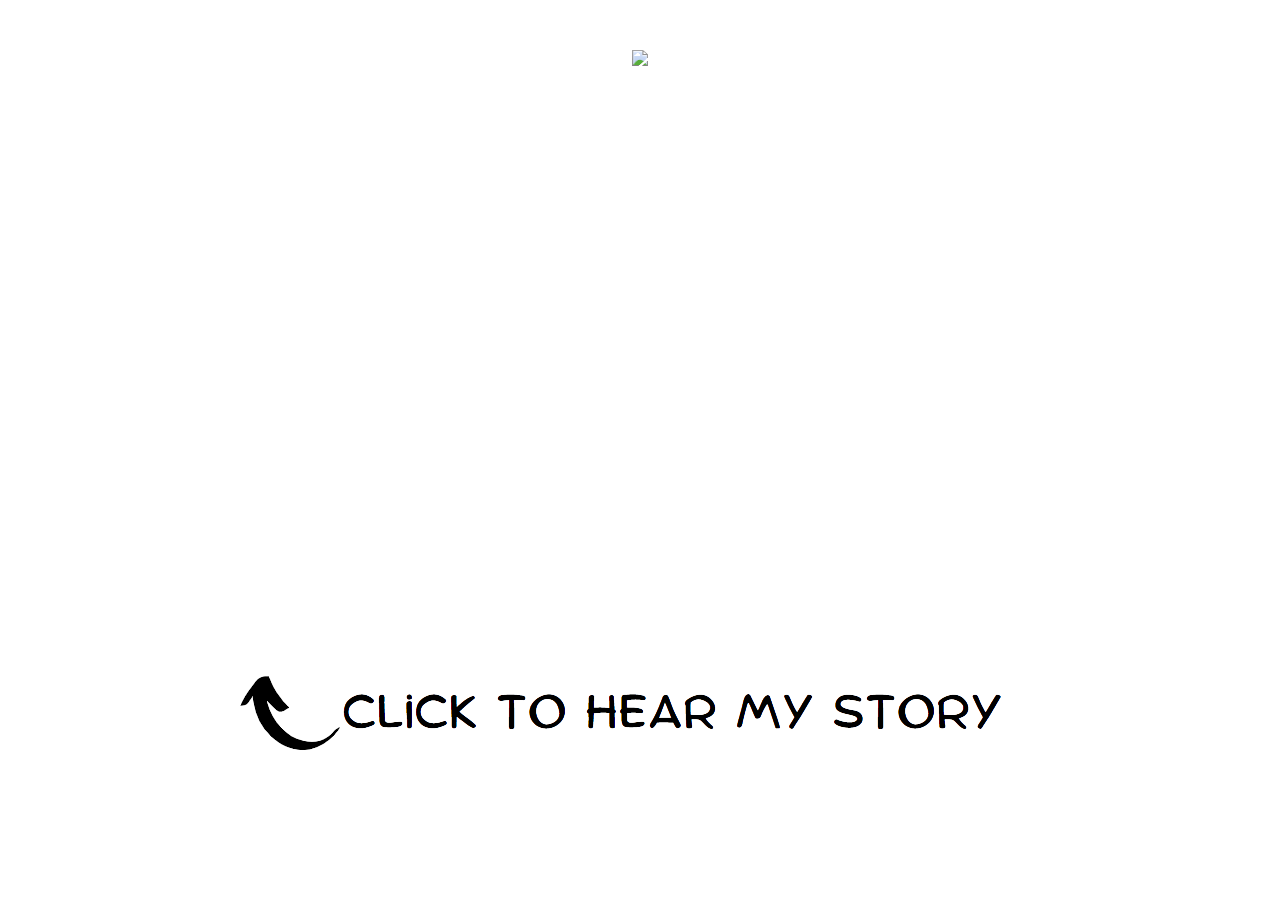
==== index.html @ 8d1a257f "intital" ====
<!DOCTYPE html>
<html lang="en">
<head>
    <meta charset="UTF-8">
    <meta http-equiv="X-UA-Compatible" content="IE=edge">
    <meta name="viewport" content="width=device-width, initial-scale=1.0">
    <title>Video Project</title>
    <link rel="stylesheet" type="text/css" href="styles.css">
</head>
<body id="indexBody">
  <div id="titleContainer"><img src="title.png" id="title"></div>
  <button type="button" id="b" onclick="location.href='video.html';"></button>
  <div class="imageContainer">
   <img src="head.png" id="head">
  </div>
  <img src="click.png" id="click">
  <img src="word0.png" id="word">
  <script src="animate.js"></script>
</body>
</html>
---- styles.css ----
*{
  box-sizing: border-box;
  margin: 0;
  padding: 0;
  overflow:hidden;
  cursor: none;
}

.imageContainer{
  text-align: center;
}

#titleContainer{
  text-align: center;
  z-index: 9999;
}

#title{
  margin-top: 50px;
  height: 15vh;
}

#b{
  height:90vh;
  width: 29vw;
  position: absolute;
  left: 0%;
  top: 10%;
  z-index: 999;
  background: none;
  border: none;
}

#head{
  content:url('head.jpg');
  position: absolute;
  top:-10%;
  left: -8%;
  z-index: -1;
}

#click{
  position: absolute;
  left: 18%;
  bottom: 15%;
}

#word{
  position: absolute;
  top:0;
  left:0;
  height: 40px;
}

#videoContainer{
  background: black;
  text-align: center;
}

video{
  margin:0;
  cursor: auto;
}
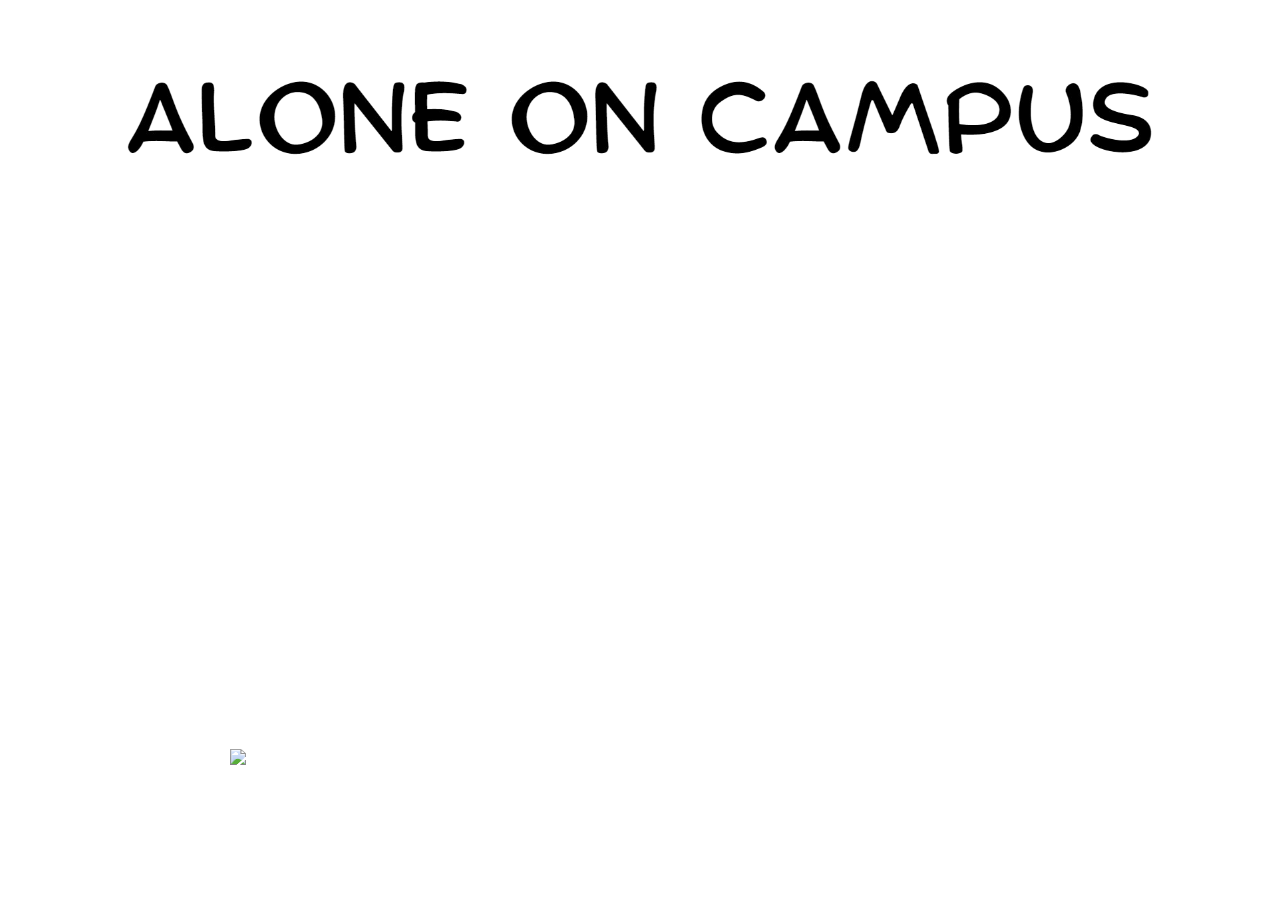
==== commit f4282f8c: "Update index.html" ====
--- a/index.html
+++ b/index.html
@@ -5,16 +5,16 @@
     <meta http-equiv="X-UA-Compatible" content="IE=edge">
     <meta name="viewport" content="width=device-width, initial-scale=1.0">
     <title>Video Project</title>
-    <link rel="stylesheet" type="text/css" href="styles.css">
+    <link rel="stylesheet" type="text/css" href="/styles.css">
 </head>
 <body id="indexBody">
-  <div id="titleContainer"><img src="title.png" id="title"></div>
-  <button type="button" id="b" onclick="location.href='video.html';"></button>
+  <div id="titleContainer"><img src="/title.PNG" id="title"></div>
+  <button type="button" id="b" onclick="location.href='/video.html';"></button>
   <div class="imageContainer">
-   <img src="head.png" id="head">
+   <img src="/head.PNG" id="head">
   </div>
-  <img src="click.png" id="click">
-  <img src="word0.png" id="word">
-  <script src="animate.js"></script>
+  <img src="/click.PNG" id="click">
+  <img src="/word0.PNG" id="word">
+  <script src="/animate.js"></script>
 </body>
 </html>
--- a/styles.css
+++ b/styles.css
@@ -32,7 +32,6 @@
 }
 
 #head{
-  content:url('head.jpg');
   position: absolute;
   top:-10%;
   left: -8%;
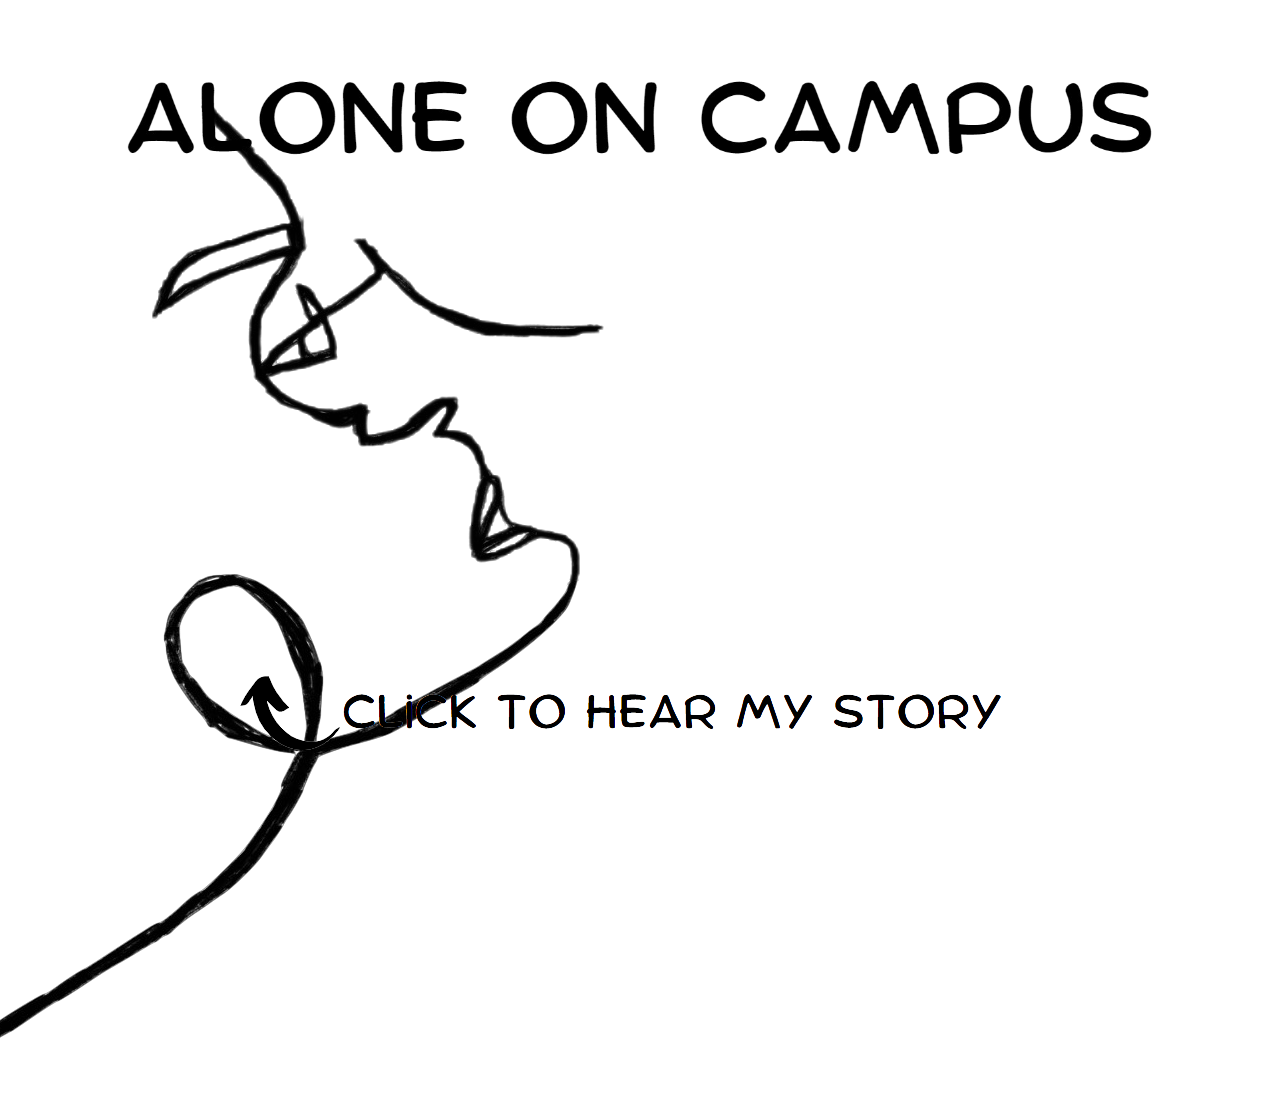
==== commit b916691f: "Update index.html" ====
--- a/index.html
+++ b/index.html
@@ -5,16 +5,16 @@
     <meta http-equiv="X-UA-Compatible" content="IE=edge">
     <meta name="viewport" content="width=device-width, initial-scale=1.0">
     <title>Video Project</title>
-    <link rel="stylesheet" type="text/css" href="/styles.css">
+    <link rel="stylesheet" type="text/css" href="styles.css">
 </head>
 <body id="indexBody">
-  <div id="titleContainer"><img src="/title.PNG" id="title"></div>
-  <button type="button" id="b" onclick="location.href='/video.html';"></button>
+  <div id="titleContainer"><img src="title.PNG" id="title"></div>
+  <button type="button" id="b" onclick="location.href='video.html';"></button>
   <div class="imageContainer">
-   <img src="/head.PNG" id="head">
+   <img src="head.png" id="head">
   </div>
-  <img src="/click.PNG" id="click">
-  <img src="/word0.PNG" id="word">
-  <script src="/animate.js"></script>
+  <img src="click.png" id="click">
+  <img src="word0.PNG" id="word">
+  <script src="animate.js"></script>
 </body>
 </html>
